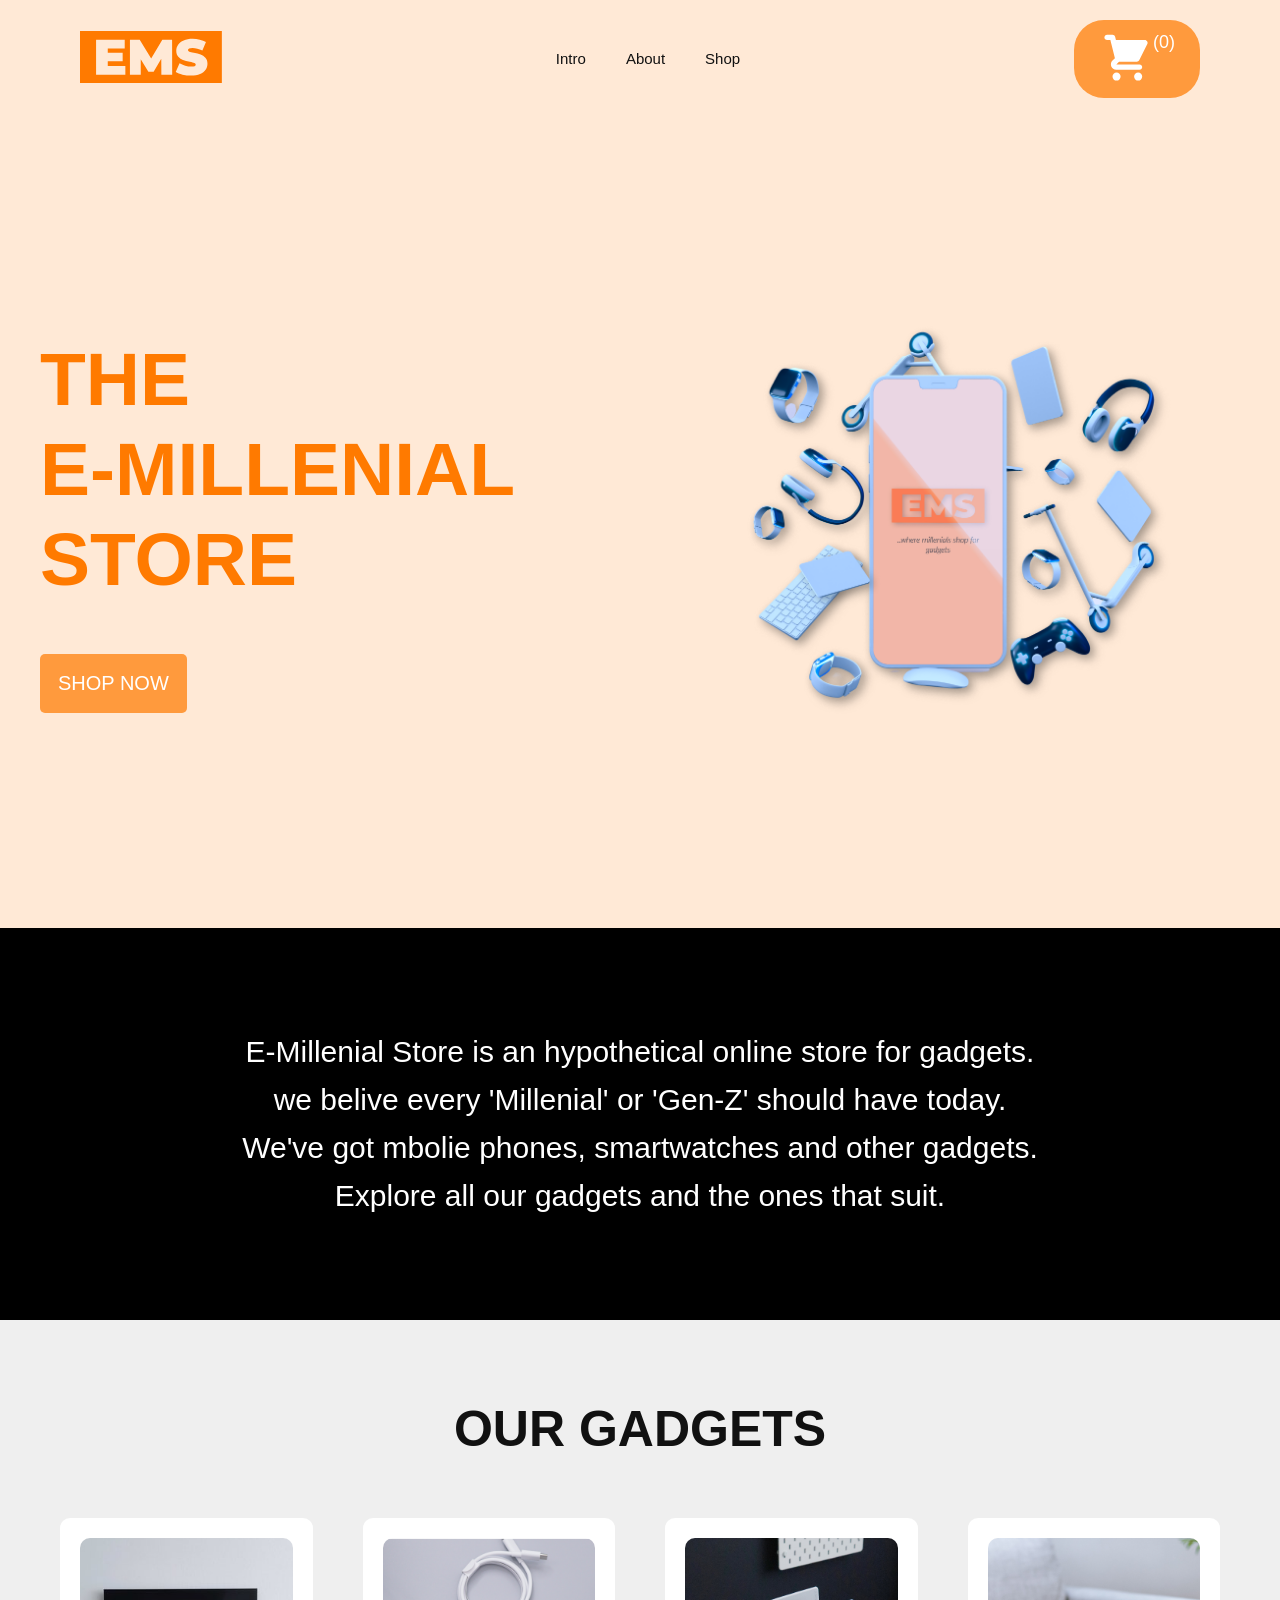
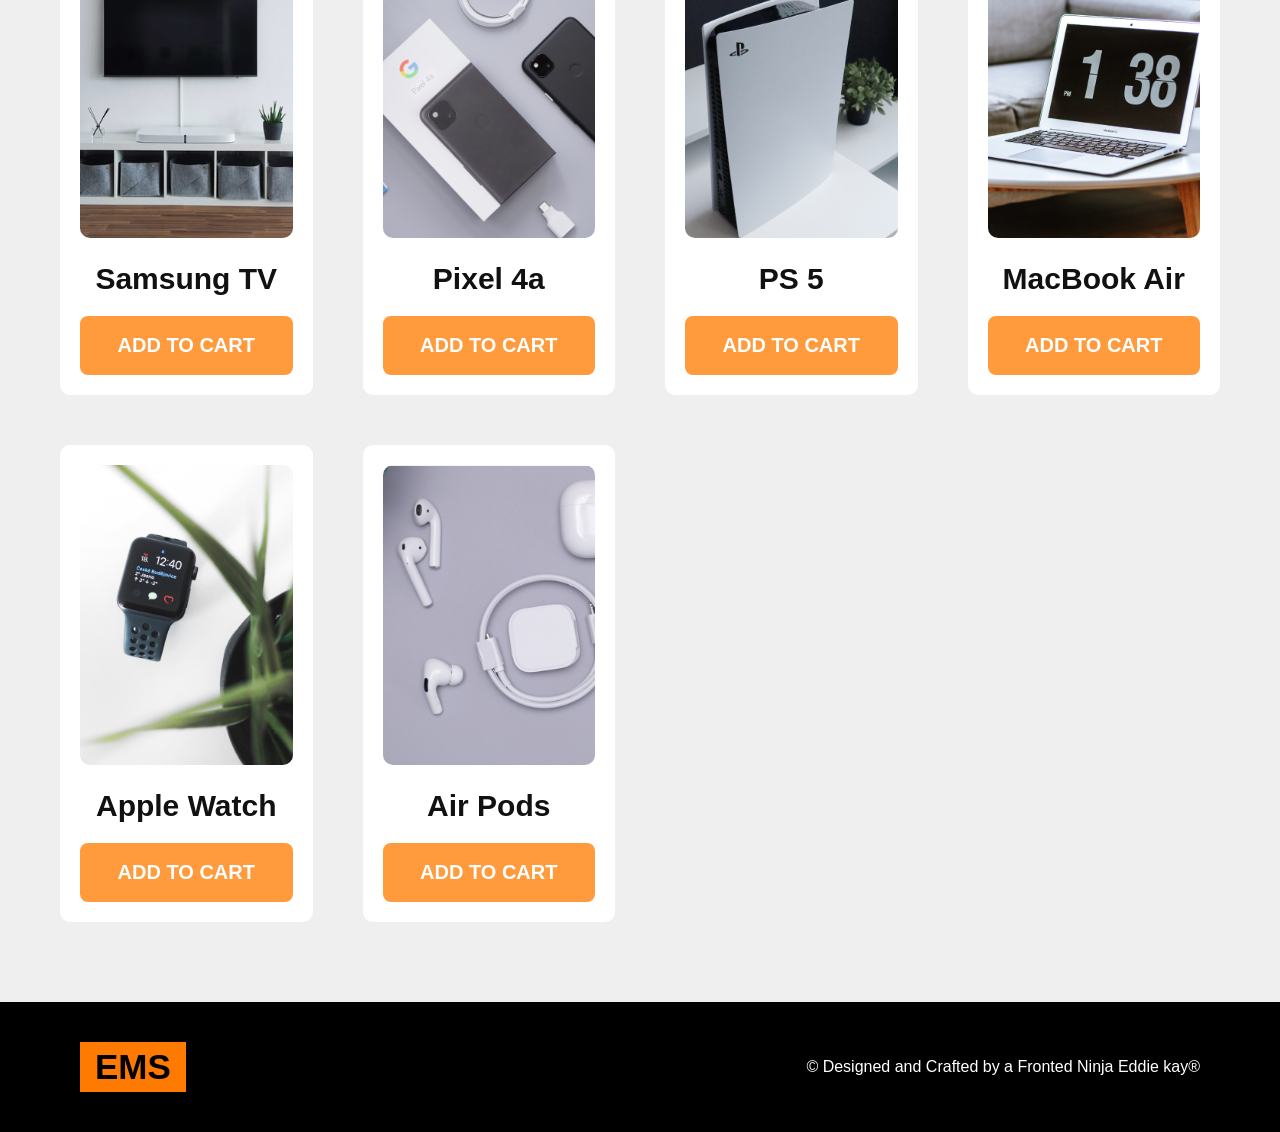
==== Project Files/index.html @ ce06d333 "initial commit" ====
<!DOCTYPE html>
<html lang="en">

<head>
    <meta charset="UTF-8">
    <meta name="viewport" content="width=device-width, initial-scale=1.0">
    <title>E_Commerce Website</title>
</head>
<link rel="stylesheet" href="style.css">

<body>
    <!--The Navigation Bar-->
    <nav class="navbar">
        <div class="logo">
            <img src="Images/EMS.svg" alt="logo footer Image">

        </div>
        <ul class="nav-links">
            <li>
                <a href="#intro">Intro</a>
            </li>
            <li>
                <a href="#about">About</a>
            </li>
            <li>
                <a href="#shop">Shop</a>
            </li>
        </ul>
        <button id="cartbtn">
           <img src="Images/cart.svg">   (<Span id="cartcount">0</Span>)
           
        </button>
    </nav>
    <!--The Intro section-->
    <section class="intro" id="edmund">
        <div class="intro-section">
            <h1>THE <br>
                E-MILLENIAL <br>
                STORE
            </h1>
            <a href="#shop">
                <button class="shopbtn">
                    SHOP NOW
                </button>
            </a>

        </div>
        <div class="intro-img">
            <img src="Images/heroImage.png" alt="intro-image">
        </div>
    </section>

    <!--The About section-->
    <section class="about-section" id="about">
        <p>
            E-Millenial Store is an hypothetical online store for gadgets.
            we belive every 'Millenial' or 'Gen-Z' should have today.
            We've got mbolie phones, smartwatches and other gadgets.
            Explore all our gadgets and the ones that suit.
        </p>
    </section>
    <!--The Shop section-->
    <section class="shop-section" id="shop">
        <h2>
            OUR GADGETS
        </h2>
        <!--Product listed in Grid format-->
        <div class="products-container" id="products-container">
            <!--Products are in array from javascript-->
        </div>
    </section>

    <!--Cart Modal-->
    <div class="cart-modal" id="cart-modal">
        <div class="cart-body">
            <div class="cart-Header">
                <div class="cart-headings">
                    <span>Item</span>
                    <span>Price</span>
                    <span>Quantity</span>
                </div> <button id="close-cart">X</button>
            </div>
            <div class="cart-total">
                <h3>Total: GHS

                    <span id="cart-total">0</span>
                </h3>
            </div>
            <!--Cart Items-->

            <div id="cart-items" class="cart-items">
            </div>
            <!--Total-->

            <!--User Form Input-->
            <div class="Checkout-form">
                <input type="text" id="name" placeholder="Full name eg Edmund Arthur">
                <p id="name-error" style="color: red;"></p><br><br>
                <input type="email" id="email" placeholder="Email Address eg art.eddie@..">
                <p id="email-error" style="color: red;"></p><br><br>
                <input type="tel" id="phone" placeholder="phone Number">
                <p id="phone-error" style="color: red;"></p><br><br>
                <br><br>
                <div class="ckccs">
                    <button id="continueshp"><a href="#shop">Continue Shopping</a></button>
                    <button id="Checkout-btn">
                        Proceed To checkout
                    </button>
                </div>
            </div>
        </div>
    </div>
    <!--Success Prompt Modal-->
    <div class="summary-modal" id="summary-modal">
        <div class="summary-body">
            <h2>Payment Successful</h2>
            <p id="success-message"></p>
            <div id="summmary-items"></div>
            <button id="close-summary">Close</button>
        </div>
    </div>
    <!--Footer Section-->
    <footer>
        <div class="footer-logo">
            EMS
        </div>
        <p>&copy; Designed and Crafted by a Fronted Ninja Eddie kay&reg;</p>
    </footer>
    <script src="https://js.paystack.co/v1/inline.js"></script>
    <script src="java.js"></script>
</body>

</html>
---- Project Files/style.css ----
* {
    margin: 0;
    padding: 0;
    box-sizing: border-box;
    font-family: Arial, Helvetica, sans-serif;
}

body {
    background: #ffe9d6;
    color: #111;
}

html,
body {
    width: 100%;
}

/*Navigation bar*/

.navbar {
    width: 100%;
    display: flex;
    justify-content: space-between;
    align-items: center;
    padding: 20px 80px;
    background: #ffe9d6;
}




.nav-links {
    display: flex;
    gap: 40px;
    list-style: none;
}

.nav-links a {
    text-decoration: none;
    color: #111;
    font-size: 15px;
}

#cartbtn {
    background: #ff9a3d;
    color: white;
    border: none;
    padding: 12px 25px;
    border-radius: 30px;
    font-size: 18px;
    cursor: pointer;
    display: flex;
    flex-wrap: wrap;
}

/*Intro section*/
.intro {
    min-height: 90vh;
    display: flex;
    justify-content: space-around;
    align-items: center;
    padding: 50px 40px;
    gap: 30px;
}

.intro-section {
    font-size: 50px;
    line-height: 1.2;
    color: #ff7a00;
    font-weight: bold;
    flex: 1;
}
.add-cart-btn{
    background: #ff9a3d;
    color: white;
}

.remove-cart-btn{
    background: #ffcd9e !important;
    color: white;
}
.shopbtn {
    margin-top: 50px;
    padding: 18px 18px;
    border: none;
    color: white;
    font-size: 20px;
    cursor: pointer;
    border-radius: 5px;
    background: #ff9a3d;
}

.intro-img {
    width: 450px;
    height: auto;
    display: block;
    max-width: 100%;
    flex: 1;
    text-align: center;
}


.intro-img img {
    width: 100%;
    max-width: 500px;
    height: auto;
}

/*About section*/
.about-section {
    background: black;
    color: white;
    text-align: center;
    padding: 100px 20px;
}

.about-section p {
    max-width: 800px;
    margin: auto;
    font-size: 30px;
    line-height: 1.6;
}

/*Shop section*/
.shop-section {
    background: #efefef;
    padding: 80px 60px;
}

.shop-section h2 {
    text-align: center;
    font-size: 50px;
    margin-bottom: 60px;
}

.products-container {
    display: grid;
    grid-template-columns: repeat(auto-fit, minmax(250px, 1fr));
    gap: 50px;
}

/*products card*/
.product-card {
    background: white;
    padding: 20px;
    text-align: center;
    border-radius: 10px;
    transition: 3s;
}

.products-card:hover {
    transform: translateY(-10px);
}

.product-card img {
    width: 100%;
    height: 300px;
    object-fit: cover;
    border-radius: 10px;
}

.product-image {
    position: relative;
    overflow: hidden;
}

.price-tag {
    position: absolute;
    top: 50%;
    left: 50%;
    transform: translate(-50%, -50%);

    color: white;
    font-size: 24px;
    font-weight: bold;

    opacity: 0;
    z-index: 2;

    transition: 0.3s ease;
}


/* Black overlay */
.product-image::after {
    content: "";
    position: absolute;
    top: 0;
    left: 0;
    width: 100%;
    height: 100%;

    background: rgba(0, 0, 0, 0.6);

    opacity: 0;
    transition: 0.3s ease;
}

.product-image:hover::after {
    opacity: 1;
}

.product-image:hover .price-tag {
    opacity: 1;
}

.product-card h3 {
    margin: 20px 0;
    font-size: 30px;
}

.product-card p {
    font-size: 22px;
    margin-bottom: 20px;
}

.product-card button {
    width: 100%;
    padding: 18px 20px;
    border: none;
    background: #ff9a3d;
    color: white;
    font-size: 20px;
    font-weight: bold;
    cursor: pointer;
    border-radius: 8px;

}

/*Cart Model*/
.cart-modal {
    display: none;
    position: fixed;
    top: 50%;
    left: 50%;
    transform: translate(-50%, -50%);
    height: 500px;
    max-width: 80vw;
    right: 0;
    width: 600px;
    max-width: 90%;
    background: white;
    transition: 4s;
    z-index: 1000;
    overflow-y: auto;
    box-shadow: -5px 0 10px rgba(0, 0, 0, 0.2);
}

.cart-body {
    padding: 20px;
    animation: popup 0.3s ease;
}

@keyframes popup {
    from {
        transform: scale(0.8);
        opacity: 0;
    }

    to {
        transform: scale(1);
        opacity: 1;
    }
}

.cart-Header {
    display: flex;
    justify-content: space-between;
    align-items: center;
    margin-bottom: 30px;
    display: block;
}

#close-cart {
    background: #ff0000;
    color: white;
    border: none;
    padding: 8px 12px;
    cursor: pointer;
    position: absolute;
    top: 10px;
    right: 10px;
}

.cart-items {
    margin-bottom: 30px;

}

.cart-item {
    display: grid;
    grid-template-columns: 2fr 1fr 1fr 1fr;
    align-items: center;
    gap: 10px;
    padding: 10px 0;
    border-bottom: 1px solid #ddd;
    width: 100%;
}

.item-price .quantity-controls .quantity-controls button .remove-btn {
    text-align: center;
    justify-self: center;
}

.qty-btn {
    background: #ff9a3d;
    color: white;
    border: none;
    padding: 5px 12px;
    border-radius: 5px;
    cursor: pointer;
}

.remove-btn-style {
    background: #ffcd9e;
    color: black;
    border: none;
    padding: 8px 15px;
    border-radius: 5px;
    cursor: pointer;
}

.item-name {
    text-align: left;
}

.cart-headings {
    display: grid;
    grid-template-columns: 2fr 1fr 1fr 1fr;
    font-weight: bold;
    padding-bottom: 10px;
}

.cart-items h4 {
    margin-bottom: 10px;
}

.quantiy-controls {
    display: flex;
    gap: 10px;
    margin-top: 10px;
    align-items: center;
}

.quantiy-controls button {
    padding: 5px 10px;
    border: none;
    background: #ff9a3d;
    color: white;
    cursor: pointer;
}

/*Total*/
.cart-total {
    margin: 30px 0;
    display: block;
}

/*User Input Form*/
.Checkout-form {
    display: flex;
    flex-direction: column;
    gap: 12px;
    flex-wrap: wrap;
}

.Checkout-form input {
    flex: 1;
    min-width: 200px;
    height: 40px;
    padding: 10px 15px;
    border: 1px solid #ccc;
    outline: none;
    background: #ffe9d6;
}

#Checkout-btn {
    padding: 15px;
    border: none;
    background: #ff9a3d;
    color: white;
    cursor: pointer;
    font-size: 18px;
    width: 200px;

}


#continueshp {
    padding: 15px;
    border: none;
    background: #ffe9d6;
    color: black;
    cursor: pointer;
    font-size: 18px;
    font-weight: bold;
    width: 200px;

}

#continueshp a {
    text-decoration: none;
    color: black;

}

.ckccs {
    display: flex;
    gap: 100px;
}


.error {
    color: red;
    font-size: 14px;
    margin-top: 5px;
    margin-bottom: 10px;
}

.input-error {
    border: 2px solid red !important;
}

.input-success {
    border: 2px solid green !important;
}


/*Succefull prompt model*/
.summary-modal {
    position: fixed;
    top: 0;
    left: 0;
    width: 100%;
    height: 200px;
    background: rgba(0, 0, 0, 0.5);
    display: none;
    justify-content: center;
    z-index: 2000;
}

.summary-body {
    background: white;
    width: 400px;
    max-width: 500px;
    height: 400px;
    padding: 30px;
    border-radius: 10px;
    text-align: center;
}

.summary-body h2 {
    margin-bottom: 20px;
    color: green;
}

#summmary-items {
    margin: 20px 0;
}

#close-summary {
    padding: 12px 30px;
    border: none;
    background: #ff9a3d;
    color: white;
    cursor: pointer;
}

/*Footer sectiom*/

footer {
    background: black;
    color: white;
    display: flex;
    justify-content: space-between;
    align-items: center;
    padding: 40px 80px;

}

.footer-logo {
    background: #ff7a00;
    color: black;
    font-size: 35px;
    font-weight: bold;
    padding: 5px 15px;

}

/*Additional design*/
@media(max-width:900px) {
    .navbar {
        padding: 20px;
    }

    .intro {
        flex-direction: column;
        text-align: center;
        gap: 50px;
        padding: 50px 20px;
    }

    .intro-section h1 {
        font-size: 50px;
    }

    .about-section {
        font-size: 22px;
    }

    footer {
        flex-direction: column;
        gap: 20px;
        text-align: center;
    }
}

@media(max-width:600px) {
    .nav-links {
        display: none;
    }

    .intro-section h1 {
        font-size: 40px;
    }

    .shop-section h2 {
        font-size: 35px;

    }

    .products-card h3 {
        font-size: 24px;
    }

    .cart-modal {
        width: 95%;
        height: 89vh;
        display: block;
    }
}
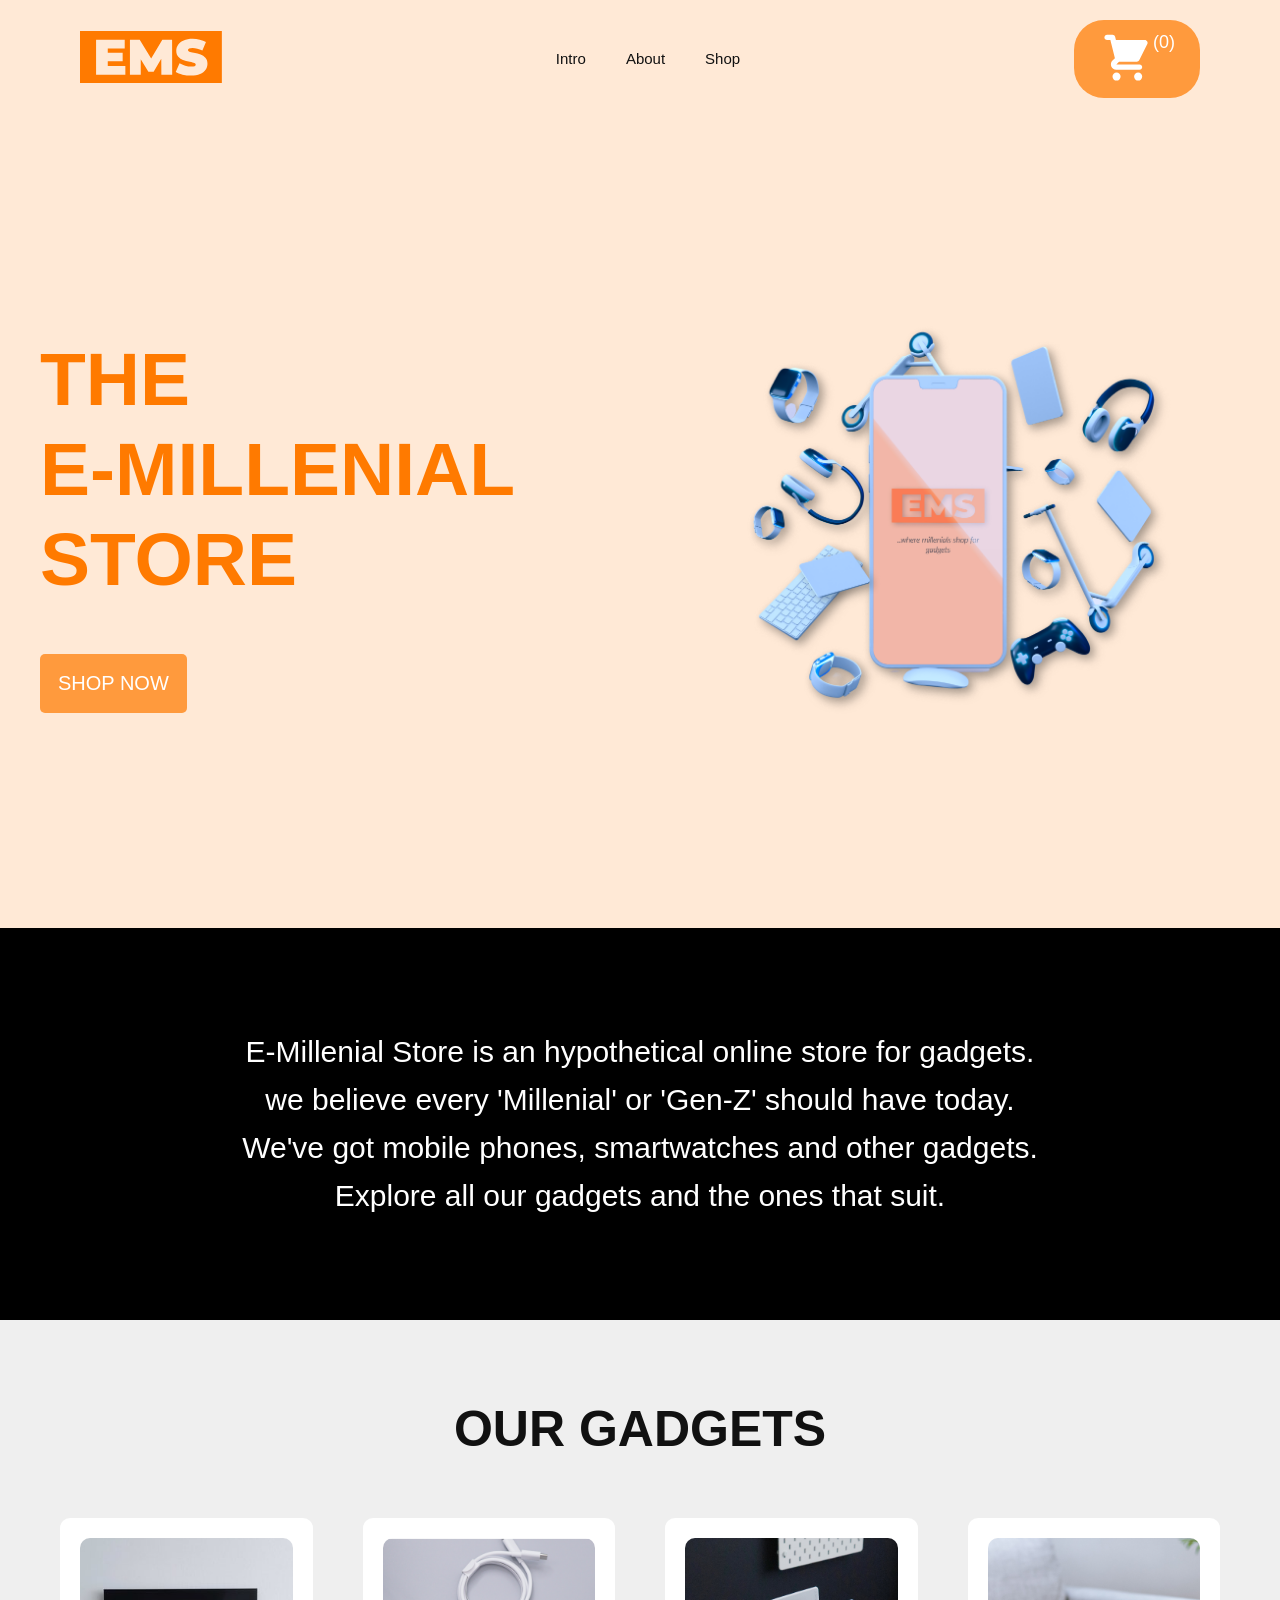
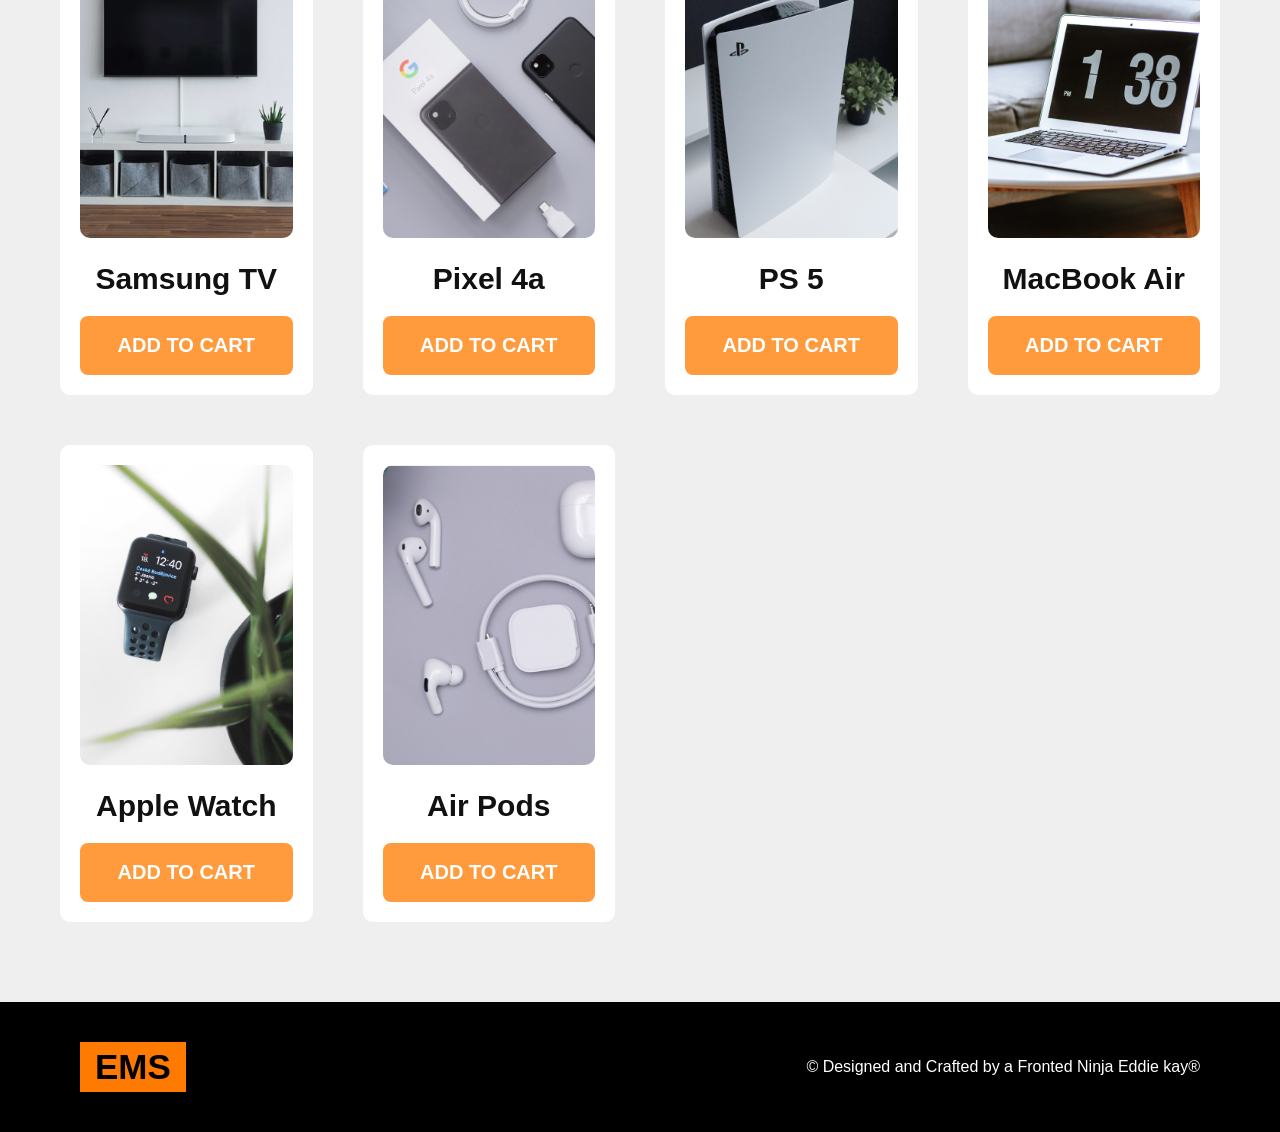
==== commit 5fb3c3ef: "Spelling mistake (mbolie and belive)" ====
--- a/Project Files/index.html
+++ b/Project Files/index.html
@@ -54,8 +54,8 @@
     <section class="about-section" id="about">
         <p>
             E-Millenial Store is an hypothetical online store for gadgets.
-            we belive every 'Millenial' or 'Gen-Z' should have today.
-            We've got mbolie phones, smartwatches and other gadgets.
+            we believe every 'Millenial' or 'Gen-Z' should have today.
+            We've got mobile phones, smartwatches and other gadgets.
             Explore all our gadgets and the ones that suit.
         </p>
     </section>
